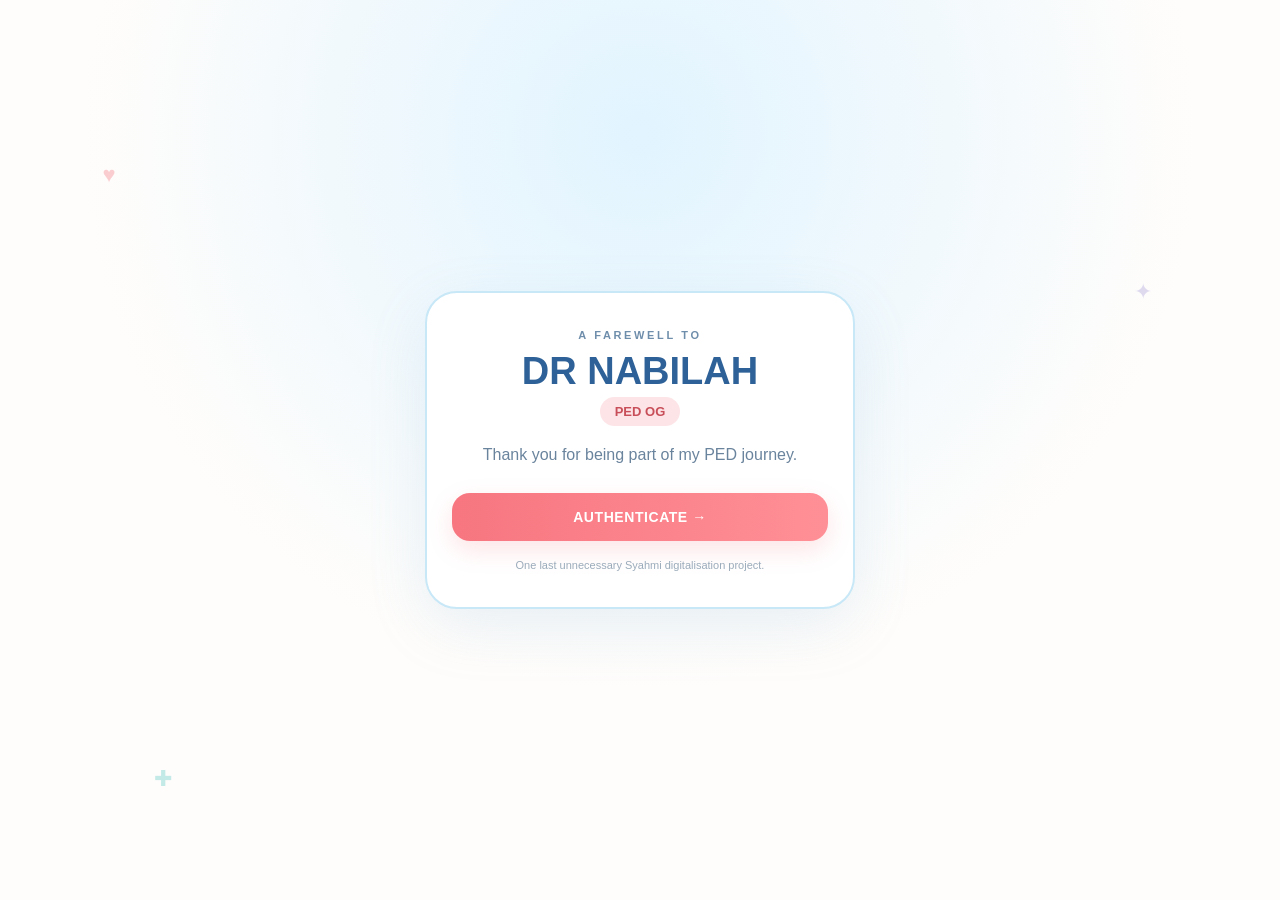
==== preview-7f3a.html @ f10c7e0d "Refine farewell finale and remove retirement implication" ====
<!doctype html>
<html lang="en">
<head>
<meta charset="utf-8">
<meta name="viewport" content="width=device-width,initial-scale=1,viewport-fit=cover">
<meta name="theme-color" content="#fffdfb">
<title>Dr Nabilah — PED Farewell</title>
<style>
:root{
  --navy:#244f7f;--blue:#4f86ba;--sky:#dff3ff;--teal:#55c7c3;
  --coral:#f57680;--lav:#a99bd8;--cream:#fffaf2;--ink:#456987;
}
*{box-sizing:border-box}
html{scroll-behavior:smooth}
body{
  margin:0;background:#fffdfb;color:var(--navy);
  font-family:-apple-system,BlinkMacSystemFont,"Segoe UI",sans-serif;
  overflow-x:hidden;
}
.bg-orb{
  position:fixed;border-radius:50%;filter:blur(2px);opacity:.28;pointer-events:none;z-index:0;
  animation:drift 10s ease-in-out infinite alternate;
}
.o1{width:220px;height:220px;background:#d7efff;top:5%;left:-80px}
.o2{width:180px;height:180px;background:#ffe1e4;right:-70px;top:34%;animation-delay:-3s}
.o3{width:160px;height:160px;background:#e8e1fb;left:-60px;bottom:4%;animation-delay:-6s}

.hero{
  position:relative;z-index:1;min-height:100svh;display:grid;place-items:center;
  padding:28px 22px;background:
  radial-gradient(circle at 50% 15%,#e1f4ff 0,#fffdfb 56%);
}
.card{
  width:min(100%,430px);background:#fff;border:2px solid #c8e8f7;
  border-radius:32px;padding:36px 25px;text-align:center;
  box-shadow:0 18px 60px #78a4c524;
  opacity:0;transform:translateY(18px) scale(.985);
  animation:cardIn .8s .15s cubic-bezier(.2,.8,.2,1) forwards;
}
.kicker{
  font-size:11px;letter-spacing:.24em;font-weight:850;color:#6f8eab;
  opacity:0;animation:fadeUp .6s .45s forwards
}
.name{
  font-size:38px;font-weight:900;margin:9px 0 4px;color:#2d6197;
  opacity:0;animation:fadeUp .65s .6s forwards
}
.pedog{
  display:inline-block;padding:7px 15px;border-radius:999px;
  background:#fde4e7;color:#c84f59;font-weight:800;font-size:13px;
  opacity:0;animation:fadeUp .65s .75s forwards
}
.sub{
  margin-top:17px;color:#6a849d;line-height:1.55;
  opacity:0;animation:fadeUp .65s .9s forwards
}
.auth{
  border:0;width:100%;margin-top:25px;padding:16px 18px;border-radius:18px;
  background:linear-gradient(90deg,#f77680,#ff8f96);color:#fff;
  font-size:14px;font-weight:850;letter-spacing:.04em;cursor:pointer;
  box-shadow:0 9px 24px #f5768032;
  opacity:0;animation:fadeUp .65s 1.05s forwards;
  transition:transform .2s ease, box-shadow .2s ease;
}
.auth:active{transform:scale(.985)}
.hint{font-size:11px;color:#9aabba;margin-top:18px;opacity:0;animation:fadeUp .6s 1.2s forwards}

.story{position:relative;z-index:1;display:none;max-width:610px;margin:auto;padding:60px 22px 90px}
.story.show{display:block}
.reveal{opacity:0;transform:translateY(22px);transition:opacity .7s ease,transform .7s ease}
.reveal.visible{opacity:1;transform:none}

.headerline{font-size:11px;letter-spacing:.2em;font-weight:850;color:#55aeb2}
.story h1{font-size:34px;line-height:1.12;margin:9px 0 28px;color:#2c6198}

.photo{
  margin:6px 0 30px;background:#fff;border:1px solid #d6e9f4;border-radius:24px;
  padding:12px;box-shadow:0 16px 36px #5d83a31b;
  transform:rotate(-1.2deg);
}
.photo-inner{
  height:250px;border-radius:18px;background:
  linear-gradient(145deg,#f7f7f5,#e8edf0);
  display:grid;place-items:center;color:#7a8b98;font-size:46px;
  position:relative;overflow:hidden;
}
.photo-inner:before{
  content:"portrait";position:absolute;bottom:15px;right:18px;
  font-size:12px;letter-spacing:.12em;color:#8b99a5
}
.caption{text-align:right;font-family:"Comic Sans MS","Bradley Hand",cursive;color:#5079a1;margin:8px 4px 0}

.hand{
  font-family:"Comic Sans MS","Bradley Hand",cursive;font-size:30px;color:#315e8e;
  margin:8px 0 10px;
}
.stroke{
  height:8px;width:0;background:#dff2ff;border-radius:999px;margin:-6px 0 18px;
  transition:width .9s ease;
}
.visible .stroke{width:76%}

.quote{
  background:#eef9ff;border-left:5px solid var(--teal);padding:22px;
  border-radius:0 20px 20px 0;font-size:20px;line-height:1.5;color:#315d86;margin:25px 0;
  position:relative;
}
.quote-text{visibility:hidden}
.quote.typing .quote-text{visibility:visible}
.cursor{display:inline-block;width:2px;height:1em;background:#315d86;margin-left:3px;vertical-align:-2px;animation:blink .8s steps(1) infinite}

.message{
  background:#fff4f5;border:1px solid #ffdadd;border-radius:22px;padding:22px;margin:28px 0;
}
.story p{font-size:17px;line-height:1.75;color:#496a87;margin:14px 0}
.og{font-size:20px!important;font-weight:850;color:#ef6d77!important}

.final{
  width:100%;border:0;border-radius:22px;padding:18px;margin-top:30px;
  background:linear-gradient(90deg,#4fc3c0,#67d2cd);color:#fff;
  font-size:15px;font-weight:900;cursor:pointer;box-shadow:0 10px 24px #55c7c332;
  transition:transform .25s ease,box-shadow .25s ease;
}
.final:hover{transform:translateY(-1px)}
.final:active{transform:scale(.985)}
.after{
  display:none;margin-top:22px;padding:23px;border-radius:22px;
  background:#faf7ff;border:2px solid #ddd3f4;text-align:center;
  font-weight:750;color:#6b5d9c;animation:pop .5s cubic-bezier(.2,.9,.2,1)
}
.footer{text-align:center;margin-top:52px;font-size:11px;letter-spacing:.08em;color:#8ba0b4}

.spark{position:fixed;z-index:10;pointer-events:none;font-size:18px;animation:burst 900ms ease-out forwards}
.float{
  position:absolute;font-size:22px;opacity:.35;animation:floaty 4s ease-in-out infinite;
}
.f1{left:8%;top:18%;color:#f57680}.f2{right:10%;top:31%;color:#a99bd8;animation-delay:-1s}
.f3{left:12%;bottom:12%;color:#55c7c3;animation-delay:-2s}

@media(prefers-reduced-motion:reduce){
  *,*:before,*:after{animation:none!important;transition:none!important}
  .card,.kicker,.name,.pedog,.sub,.auth,.hint,.reveal{opacity:1!important;transform:none!important}
}

@keyframes cardIn{to{opacity:1;transform:none}}
@keyframes fadeUp{to{opacity:1;transform:none}}
@keyframes drift{to{transform:translate(25px,18px) scale(1.06)}}
@keyframes floaty{50%{transform:translateY(-10px) rotate(5deg)}}
@keyframes blink{50%{opacity:0}}
@keyframes pop{0%{opacity:0;transform:scale(.94)}100%{opacity:1;transform:scale(1)}}
@keyframes burst{
  0%{opacity:1;transform:translate(0,0) scale(.7) rotate(0)}
  100%{opacity:0;transform:translate(var(--x),var(--y)) scale(1.3) rotate(180deg)}
}
</style>
</head>
<body>
<div class="bg-orb o1"></div><div class="bg-orb o2"></div><div class="bg-orb o3"></div>

<section class="hero">
  <div class="float f1">♥</div><div class="float f2">✦</div><div class="float f3">✚</div>
  <div class="card">
    <div class="kicker">A FAREWELL TO</div>
    <div class="name">DR NABILAH</div>
    <div class="pedog">PED OG</div>
    <div class="sub">Thank you for being part of my PED journey.</div>
    <button class="auth" onclick="enterStory()">AUTHENTICATE →</button>
    <div class="hint">One last unnecessary Syahmi digitalisation project.</div>
  </div>
</section>

<main class="story" id="story">
  <section class="reveal">
    <div class="headerline">AUTHENTICATION SUCCESSFUL</div>
    <div class="hand">Okay Dr, last webapp. Promise.</div>
    <div class="stroke"></div>
  </section>

  <section class="reveal photo">
    <div class="photo-inner">✎</div>
    <div class="caption">Dr Nabilah</div>
  </section>

  <section class="reveal">
    <p>You once told me:</p>
    <div class="quote" id="quote">
      <span class="quote-text" id="quoteText"></span><span class="cursor" id="cursor"></span>
    </div>
  </section>

  <section class="reveal">
    <p>In retrospect… probably one of the more necessary interventions during my first few weeks here.</p>
  </section>

  <section class="reveal message">
    <p>Thank you for being one of the people who made the adjustment to PED a little easier — for answering all my random questions, entertaining all the unnecessary apps, checking in when things weren't going particularly well, and reminding me that adjusting takes time.</p>
    <p>I probably never properly said thank you for that.</p>
  </section>

  <section class="reveal">
    <p>All the best for your studies, Dr Nabilah.</p>
    <p class="og">PED is losing one of its real OGs.</p>
    <p>And yes, I still haven't chilled with the apps.</p>
  </section>

  <section class="reveal">
    <button class="final" onclick="finishFarewell(event)">OKAY DR, ONE LAST THING…</button>
    <div class="after" id="after">Thank you, Dr Nabilah.<br><br>
  For noticing.<br>
  For asking.<br>
  For listening.<br><br>
  And for being one of the people who made PED feel a little easier when I was still trying to find my feet here.<br><br>
  I don’t think I ever properly told you how much that meant to me.<br><br>
  All the best for your studies and for this next chapter.<br><br>
  <strong>PED is losing one of its real OGs.</strong><br><br>
  You’ll be missed here.</div>
    <div class="footer">Dr Nabilah · PED HTA</div>
  </section>
</main>

<script>
const q='“syahmi, chill2 dulu.. belajar clinical management dulu hahaha”';
let typed=false;

function enterStory(){
  const s=document.getElementById('story');
  s.classList.add('show');
  setTimeout(()=>s.scrollIntoView({behavior:'smooth'}),80);
  setTimeout(observeSections,120);
}
function observeSections(){
  const io=new IntersectionObserver((entries)=>{
    entries.forEach(e=>{
      if(e.isIntersecting){
        e.target.classList.add('visible');
        if(e.target.querySelector && e.target.querySelector('#quote') && !typed){
          typed=true; typeQuote();
        }
      }
    });
  },{threshold:.18});
  document.querySelectorAll('.reveal').forEach(x=>io.observe(x));
}
function typeQuote(){
  const el=document.getElementById('quoteText');
  const box=document.getElementById('quote');
  box.classList.add('typing');
  let i=0;
  const tick=()=>{
    el.textContent=q.slice(0,i++);
    if(i<=q.length) setTimeout(tick,28);
    else document.getElementById('cursor').style.display='none';
  };
  tick();
}
function finishFarewell(ev){
  const a=document.getElementById('after');
  a.style.display='block';
  a.scrollIntoView({behavior:'smooth',block:'center'});
  const symbols=['♥','✦','★','✚'];
  const r=ev.currentTarget.getBoundingClientRect();
  const cx=r.left+r.width/2,cy=r.top+r.height/2;
  for(let i=0;i<18;i++){
    const s=document.createElement('span');
    s.className='spark';s.textContent=symbols[i%symbols.length];
    s.style.left=cx+'px';s.style.top=cy+'px';
    const ang=Math.random()*Math.PI*2,dist=70+Math.random()*110;
    s.style.setProperty('--x',Math.cos(ang)*dist+'px');
    s.style.setProperty('--y',Math.sin(ang)*dist+'px');
    s.style.color=['#f57680','#55c7c3','#a99bd8','#f2b84b'][i%4];
    document.body.appendChild(s);setTimeout(()=>s.remove(),950);
  }
}
</script>
</body>
</html>
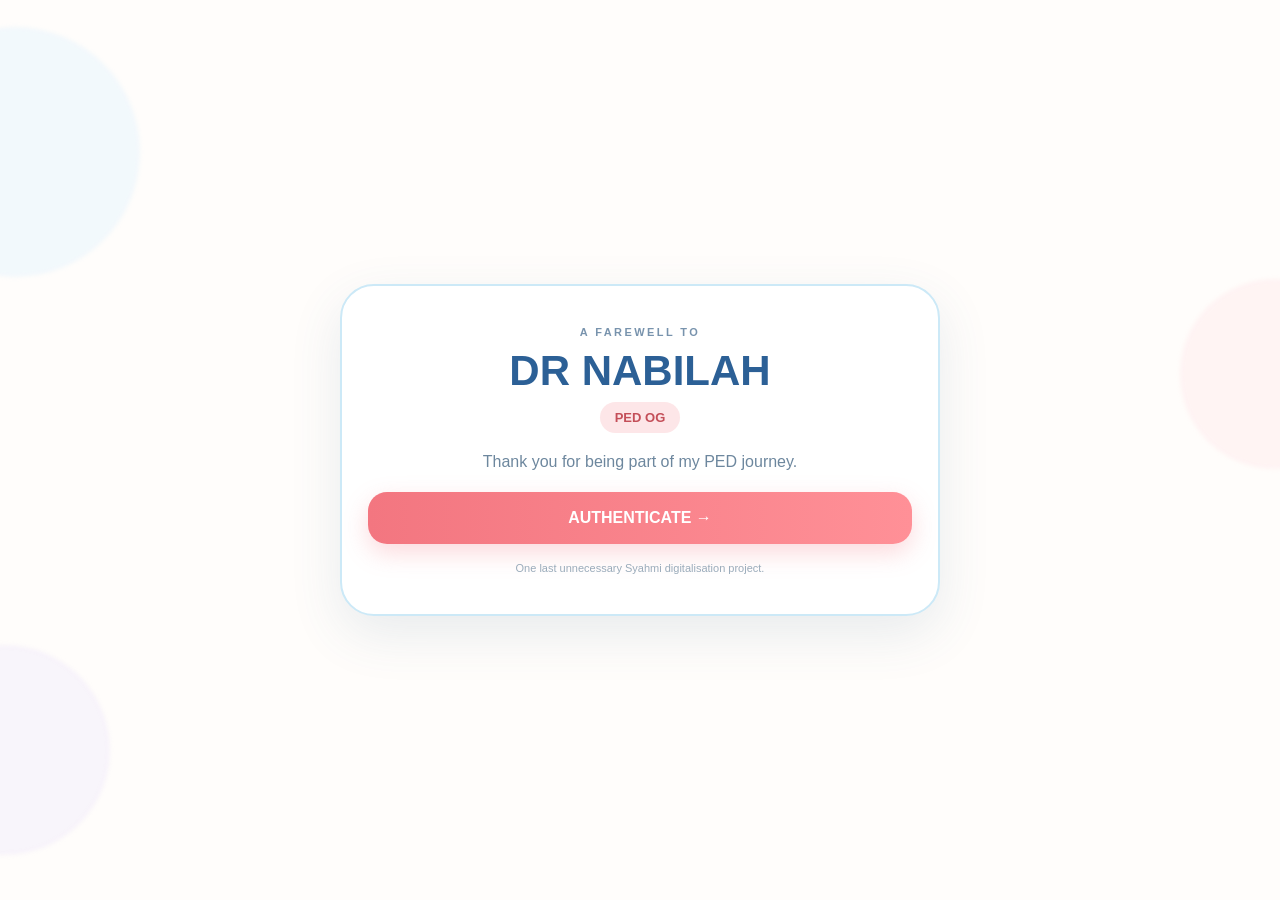
==== commit 97dca38c: "Build interactive NFC digital gift experience" ====
--- a/preview-7f3a.html
+++ b/preview-7f3a.html
@@ -1,276 +1,91 @@
 <!doctype html>
 <html lang="en">
 <head>
-<meta charset="utf-8">
-<meta name="viewport" content="width=device-width,initial-scale=1,viewport-fit=cover">
-<meta name="theme-color" content="#fffdfb">
-<title>Dr Nabilah — PED Farewell</title>
-<style>
-:root{
-  --navy:#244f7f;--blue:#4f86ba;--sky:#dff3ff;--teal:#55c7c3;
-  --coral:#f57680;--lav:#a99bd8;--cream:#fffaf2;--ink:#456987;
-}
-*{box-sizing:border-box}
-html{scroll-behavior:smooth}
-body{
-  margin:0;background:#fffdfb;color:var(--navy);
-  font-family:-apple-system,BlinkMacSystemFont,"Segoe UI",sans-serif;
-  overflow-x:hidden;
-}
-.bg-orb{
-  position:fixed;border-radius:50%;filter:blur(2px);opacity:.28;pointer-events:none;z-index:0;
-  animation:drift 10s ease-in-out infinite alternate;
-}
-.o1{width:220px;height:220px;background:#d7efff;top:5%;left:-80px}
-.o2{width:180px;height:180px;background:#ffe1e4;right:-70px;top:34%;animation-delay:-3s}
-.o3{width:160px;height:160px;background:#e8e1fb;left:-60px;bottom:4%;animation-delay:-6s}
-
-.hero{
-  position:relative;z-index:1;min-height:100svh;display:grid;place-items:center;
-  padding:28px 22px;background:
-  radial-gradient(circle at 50% 15%,#e1f4ff 0,#fffdfb 56%);
-}
-.card{
-  width:min(100%,430px);background:#fff;border:2px solid #c8e8f7;
-  border-radius:32px;padding:36px 25px;text-align:center;
-  box-shadow:0 18px 60px #78a4c524;
-  opacity:0;transform:translateY(18px) scale(.985);
-  animation:cardIn .8s .15s cubic-bezier(.2,.8,.2,1) forwards;
-}
-.kicker{
-  font-size:11px;letter-spacing:.24em;font-weight:850;color:#6f8eab;
-  opacity:0;animation:fadeUp .6s .45s forwards
-}
-.name{
-  font-size:38px;font-weight:900;margin:9px 0 4px;color:#2d6197;
-  opacity:0;animation:fadeUp .65s .6s forwards
-}
-.pedog{
-  display:inline-block;padding:7px 15px;border-radius:999px;
-  background:#fde4e7;color:#c84f59;font-weight:800;font-size:13px;
-  opacity:0;animation:fadeUp .65s .75s forwards
-}
-.sub{
-  margin-top:17px;color:#6a849d;line-height:1.55;
-  opacity:0;animation:fadeUp .65s .9s forwards
-}
-.auth{
-  border:0;width:100%;margin-top:25px;padding:16px 18px;border-radius:18px;
-  background:linear-gradient(90deg,#f77680,#ff8f96);color:#fff;
-  font-size:14px;font-weight:850;letter-spacing:.04em;cursor:pointer;
-  box-shadow:0 9px 24px #f5768032;
-  opacity:0;animation:fadeUp .65s 1.05s forwards;
-  transition:transform .2s ease, box-shadow .2s ease;
-}
-.auth:active{transform:scale(.985)}
-.hint{font-size:11px;color:#9aabba;margin-top:18px;opacity:0;animation:fadeUp .6s 1.2s forwards}
-
-.story{position:relative;z-index:1;display:none;max-width:610px;margin:auto;padding:60px 22px 90px}
-.story.show{display:block}
-.reveal{opacity:0;transform:translateY(22px);transition:opacity .7s ease,transform .7s ease}
-.reveal.visible{opacity:1;transform:none}
-
-.headerline{font-size:11px;letter-spacing:.2em;font-weight:850;color:#55aeb2}
-.story h1{font-size:34px;line-height:1.12;margin:9px 0 28px;color:#2c6198}
-
-.photo{
-  margin:6px 0 30px;background:#fff;border:1px solid #d6e9f4;border-radius:24px;
-  padding:12px;box-shadow:0 16px 36px #5d83a31b;
-  transform:rotate(-1.2deg);
-}
-.photo-inner{
-  height:250px;border-radius:18px;background:
-  linear-gradient(145deg,#f7f7f5,#e8edf0);
-  display:grid;place-items:center;color:#7a8b98;font-size:46px;
-  position:relative;overflow:hidden;
-}
-.photo-inner:before{
-  content:"portrait";position:absolute;bottom:15px;right:18px;
-  font-size:12px;letter-spacing:.12em;color:#8b99a5
-}
-.caption{text-align:right;font-family:"Comic Sans MS","Bradley Hand",cursive;color:#5079a1;margin:8px 4px 0}
-
-.hand{
-  font-family:"Comic Sans MS","Bradley Hand",cursive;font-size:30px;color:#315e8e;
-  margin:8px 0 10px;
-}
-.stroke{
-  height:8px;width:0;background:#dff2ff;border-radius:999px;margin:-6px 0 18px;
-  transition:width .9s ease;
-}
-.visible .stroke{width:76%}
-
-.quote{
-  background:#eef9ff;border-left:5px solid var(--teal);padding:22px;
-  border-radius:0 20px 20px 0;font-size:20px;line-height:1.5;color:#315d86;margin:25px 0;
-  position:relative;
-}
-.quote-text{visibility:hidden}
-.quote.typing .quote-text{visibility:visible}
-.cursor{display:inline-block;width:2px;height:1em;background:#315d86;margin-left:3px;vertical-align:-2px;animation:blink .8s steps(1) infinite}
-
-.message{
-  background:#fff4f5;border:1px solid #ffdadd;border-radius:22px;padding:22px;margin:28px 0;
-}
-.story p{font-size:17px;line-height:1.75;color:#496a87;margin:14px 0}
-.og{font-size:20px!important;font-weight:850;color:#ef6d77!important}
-
-.final{
-  width:100%;border:0;border-radius:22px;padding:18px;margin-top:30px;
-  background:linear-gradient(90deg,#4fc3c0,#67d2cd);color:#fff;
-  font-size:15px;font-weight:900;cursor:pointer;box-shadow:0 10px 24px #55c7c332;
-  transition:transform .25s ease,box-shadow .25s ease;
-}
-.final:hover{transform:translateY(-1px)}
-.final:active{transform:scale(.985)}
-.after{
-  display:none;margin-top:22px;padding:23px;border-radius:22px;
-  background:#faf7ff;border:2px solid #ddd3f4;text-align:center;
-  font-weight:750;color:#6b5d9c;animation:pop .5s cubic-bezier(.2,.9,.2,1)
-}
-.footer{text-align:center;margin-top:52px;font-size:11px;letter-spacing:.08em;color:#8ba0b4}
-
-.spark{position:fixed;z-index:10;pointer-events:none;font-size:18px;animation:burst 900ms ease-out forwards}
-.float{
-  position:absolute;font-size:22px;opacity:.35;animation:floaty 4s ease-in-out infinite;
-}
-.f1{left:8%;top:18%;color:#f57680}.f2{right:10%;top:31%;color:#a99bd8;animation-delay:-1s}
-.f3{left:12%;bottom:12%;color:#55c7c3;animation-delay:-2s}
-
-@media(prefers-reduced-motion:reduce){
-  *,*:before,*:after{animation:none!important;transition:none!important}
-  .card,.kicker,.name,.pedog,.sub,.auth,.hint,.reveal{opacity:1!important;transform:none!important}
-}
-
-@keyframes cardIn{to{opacity:1;transform:none}}
-@keyframes fadeUp{to{opacity:1;transform:none}}
-@keyframes drift{to{transform:translate(25px,18px) scale(1.06)}}
-@keyframes floaty{50%{transform:translateY(-10px) rotate(5deg)}}
-@keyframes blink{50%{opacity:0}}
-@keyframes pop{0%{opacity:0;transform:scale(.94)}100%{opacity:1;transform:scale(1)}}
-@keyframes burst{
-  0%{opacity:1;transform:translate(0,0) scale(.7) rotate(0)}
-  100%{opacity:0;transform:translate(var(--x),var(--y)) scale(1.3) rotate(180deg)}
-}
-</style>
+<meta charset="utf-8"><meta name="viewport" content="width=device-width,initial-scale=1,viewport-fit=cover">
+<meta name="theme-color" content="#fffdfb"><title>Dr Nabilah — One Last Webapp</title>
+<link rel="stylesheet" href="gift.css">
 </head>
 <body>
-<div class="bg-orb o1"></div><div class="bg-orb o2"></div><div class="bg-orb o3"></div>
+<div class="bg"><div class="orb o1"></div><div class="orb o2"></div><div class="orb o3"></div></div>
+<div class="wrap">
+<section class="hero"><div class="hero-card">
+<div class="kicker">A FAREWELL TO</div><h1>DR NABILAH</h1><div class="tag">PED OG</div>
+<p>Thank you for being part of my PED journey.</p>
+<button class="primary" onclick="enterStory()">AUTHENTICATE →</button>
+<div class="micro">One last unnecessary Syahmi digitalisation project.</div>
+</div></section>
 
-<section class="hero">
-  <div class="float f1">♥</div><div class="float f2">✦</div><div class="float f3">✚</div>
-  <div class="card">
-    <div class="kicker">A FAREWELL TO</div>
-    <div class="name">DR NABILAH</div>
-    <div class="pedog">PED OG</div>
-    <div class="sub">Thank you for being part of my PED journey.</div>
-    <button class="auth" onclick="enterStory()">AUTHENTICATE →</button>
-    <div class="hint">One last unnecessary Syahmi digitalisation project.</div>
-  </div>
+<main class="story" id="story">
+<section class="reveal"><div class="section-label">AUTHENTICATION SUCCESSFUL</div><div class="hand">Okay Dr, last webapp. Promise.</div><div class="stroke"></div></section>
+
+<section class="reveal"><p>You once told me:</p><div class="quote" id="quote"><span class="typed" id="typed"></span><span class="cursor" id="cursor"></span></div></section>
+
+<section class="reveal"><p>In retrospect… probably one of the more necessary interventions during my first few weeks here.</p></section>
+
+<section class="reveal note"><p>Thank you for being one of the people who made the adjustment to PED a little easier — for answering all my random questions, entertaining all the unnecessary apps, checking in when things weren't going particularly well, and reminding me that adjusting takes time.</p><p>I probably never properly said thank you for that.</p></section>
+
+<section class="reveal"><p>All the best for your studies, Dr Nabilah.</p><p class="og">PED is losing one of its real OGs.</p><p>And yes, I still haven't chilled with the apps.</p></section>
+
+<section class="gifts reveal">
+<div class="section-label">BONUS CONTENT UNLOCKED</div><h2>One more thing.</h2>
+<p class="lead">Since apparently a normal farewell card wasn't enough.</p>
+<div class="gift-grid">
+<button class="gift-card" onclick="openGift('study')"><div class="gift-icon">📚</div><div class="gift-title">For studying</div><div class="gift-sub">A Claude-ready prompt pack for the next chapter.</div></button>
+<button class="gift-card" onclick="openGift('rough')"><div class="gift-icon">☁️</div><div class="gift-title">For rough days</div><div class="gift-sub">Something small to reopen when the day feels heavy.</div></button>
+<button class="gift-card" onclick="openGift('ped')"><div class="gift-icon">📱</div><div class="gift-title">For remembering PED</div><div class="gift-sub">A little phone keepsake you can save.</div></button>
+<button class="gift-card" onclick="openGift('pro')"><div class="gift-icon">🧪</div><div class="gift-title">For procrastinating</div><div class="gift-sub">A completely unnecessary app approval system.</div></button>
+</div>
+
+<div class="drawer" id="gift-study"><h3>Claude Study Pack</h3><p>Tap and hold any prompt to copy it into Claude.</p>
+<div class="prompt"><div class="prompt-title">Critical appraisal</div><div class="prompt-text">Act as my critical appraisal partner. Read the paper I provide and summarise the research question, PICO, study design, population, key outcomes, effect sizes, confidence intervals, major biases, important limitations, external validity, and what would or would not change practice. Separate what the paper actually shows from interpretation.</div></div>
+<div class="prompt"><div class="prompt-title">High-yield revision</div><div class="prompt-text">Turn the material I provide into a high-yield study sheet. Start with the core concepts I must understand, then red flags, common pitfalls, decision points, and a concise recall section. Finish by testing me with five progressively harder questions without immediately giving the answers.</div></div>
+<div class="prompt"><div class="prompt-title">Presentation builder</div><div class="prompt-text">Help me build a concise teaching presentation on this topic. Give me a logical slide sequence, the single teaching point for each slide, suggested visuals, likely audience questions, and a short speaker note for each section. Keep it clinically useful and flag claims that need primary-source verification.</div></div>
+<div class="prompt"><div class="prompt-title">Viva mode</div><div class="prompt-text">Quiz me viva-style on this topic one question at a time. Do not reveal the full answer before I respond. Challenge vague answers, ask for reasoning, and escalate difficulty. At the end, summarise my weak areas and give me a targeted revision list.</div></div>
+</div>
+
+<div class="drawer" id="gift-rough"><h3>For one of those days</h3><div class="goodday">
+<p>You once made one of my difficult days a little lighter simply by noticing and asking if I was okay.</p>
+<p>So this is the reminder back:</p>
+<p><strong>You don't always have to have everything figured out on the difficult days.</strong></p>
+<p>Sometimes getting through the day is enough. The rest can wait until tomorrow.</p>
+</div></div>
+
+<div class="drawer" id="gift-ped"><h3>A tiny PED keepsake</h3><p>A simple phone wallpaper for the next chapter.</p>
+<div class="wallpaper-preview"><div><strong>DR NABILAH</strong><br><small>PED OG</small><br><br>New chapter.<br>Same impact.<br><br><small>PED HTA</small></div></div>
+<a href="dr-nabilah-wallpaper.svg" download="dr-nabilah-ped-og-wallpaper.svg"><button class="smallbtn">SAVE WALLPAPER</button></a>
+</div>
+
+<div class="drawer" id="gift-pro"><h3>Syahmi App Approval System™</h3><div class="lab"><p>Proposed intervention:</p><strong>Build another unnecessary webapp</strong><br><br>
+<button onclick="document.getElementById('result').textContent='Recommendation: NO — “Syahmi, chill2 dulu.. belajar clinical management dulu hahaha.”'">RUN CLINICAL GOVERNANCE CHECK</button>
+<div class="result" id="result">Awaiting review…</div></div></div>
 </section>
 
-<main class="story" id="story">
-  <section class="reveal">
-    <div class="headerline">AUTHENTICATION SUCCESSFUL</div>
-    <div class="hand">Okay Dr, last webapp. Promise.</div>
-    <div class="stroke"></div>
-  </section>
+<section class="final-cta reveal"><button class="final-btn" onclick="showFinale()">OKAY DR, ONE LAST THING…</button>
+<div class="footer">PED HTA · One last unnecessary digitalisation project.</div></section>
+</main></div>
 
-  <section class="reveal photo">
-    <div class="photo-inner">✎</div>
-    <div class="caption">Dr Nabilah</div>
-  </section>
-
-  <section class="reveal">
-    <p>You once told me:</p>
-    <div class="quote" id="quote">
-      <span class="quote-text" id="quoteText"></span><span class="cursor" id="cursor"></span>
-    </div>
-  </section>
-
-  <section class="reveal">
-    <p>In retrospect… probably one of the more necessary interventions during my first few weeks here.</p>
-  </section>
-
-  <section class="reveal message">
-    <p>Thank you for being one of the people who made the adjustment to PED a little easier — for answering all my random questions, entertaining all the unnecessary apps, checking in when things weren't going particularly well, and reminding me that adjusting takes time.</p>
-    <p>I probably never properly said thank you for that.</p>
-  </section>
-
-  <section class="reveal">
-    <p>All the best for your studies, Dr Nabilah.</p>
-    <p class="og">PED is losing one of its real OGs.</p>
-    <p>And yes, I still haven't chilled with the apps.</p>
-  </section>
-
-  <section class="reveal">
-    <button class="final" onclick="finishFarewell(event)">OKAY DR, ONE LAST THING…</button>
-    <div class="after" id="after">Thank you, Dr Nabilah.<br><br>
-  For noticing.<br>
-  For asking.<br>
-  For listening.<br><br>
-  And for being one of the people who made PED feel a little easier when I was still trying to find my feet here.<br><br>
-  I don’t think I ever properly told you how much that meant to me.<br><br>
-  All the best for your studies and for this next chapter.<br><br>
-  <strong>PED is losing one of its real OGs.</strong><br><br>
-  You’ll be missed here.</div>
-    <div class="footer">Dr Nabilah · PED HTA</div>
-  </section>
-</main>
+<section class="finale" id="finale" aria-hidden="true"><div class="finale-inner">
+<div class="final-name">DR NABILAH · PED HTA</div>
+<div class="final-line">There’s one thing I don’t think I ever properly thanked you for.</div>
+<div class="final-line">There was a point when I was having a really bad time adjusting to PED.</div>
+<div class="final-line">You noticed.</div>
+<div class="final-line">You asked me if I was okay.</div>
+<div class="final-line">And somehow, that was the moment everything I had been holding in just came out.</div>
+<div class="final-line">I don’t know if you realised how much that meant to me. You didn’t have to fix anything. You just noticed, asked, and listened.</div>
+<div class="final-line">And when I was still trying to figure out whether I even belonged here, you were one of the people who made PED feel a little easier.</div>
+<div class="final-line em">So, genuinely — thank you, Dr Nabilah.</div>
+<div class="final-line">All the best for your studies and whatever comes next. PED is losing one of its real OGs.</div>
+<div class="final-line last">You’ll be missed here.</div>
+<button class="close-finale" onclick="closeFinale()">← back to the gifts</button>
+</div></section>
 
 <script>
-const q='“syahmi, chill2 dulu.. belajar clinical management dulu hahaha”';
-let typed=false;
-
-function enterStory(){
-  const s=document.getElementById('story');
-  s.classList.add('show');
-  setTimeout(()=>s.scrollIntoView({behavior:'smooth'}),80);
-  setTimeout(observeSections,120);
-}
-function observeSections(){
-  const io=new IntersectionObserver((entries)=>{
-    entries.forEach(e=>{
-      if(e.isIntersecting){
-        e.target.classList.add('visible');
-        if(e.target.querySelector && e.target.querySelector('#quote') && !typed){
-          typed=true; typeQuote();
-        }
-      }
-    });
-  },{threshold:.18});
-  document.querySelectorAll('.reveal').forEach(x=>io.observe(x));
-}
-function typeQuote(){
-  const el=document.getElementById('quoteText');
-  const box=document.getElementById('quote');
-  box.classList.add('typing');
-  let i=0;
-  const tick=()=>{
-    el.textContent=q.slice(0,i++);
-    if(i<=q.length) setTimeout(tick,28);
-    else document.getElementById('cursor').style.display='none';
-  };
-  tick();
-}
-function finishFarewell(ev){
-  const a=document.getElementById('after');
-  a.style.display='block';
-  a.scrollIntoView({behavior:'smooth',block:'center'});
-  const symbols=['♥','✦','★','✚'];
-  const r=ev.currentTarget.getBoundingClientRect();
-  const cx=r.left+r.width/2,cy=r.top+r.height/2;
-  for(let i=0;i<18;i++){
-    const s=document.createElement('span');
-    s.className='spark';s.textContent=symbols[i%symbols.length];
-    s.style.left=cx+'px';s.style.top=cy+'px';
-    const ang=Math.random()*Math.PI*2,dist=70+Math.random()*110;
-    s.style.setProperty('--x',Math.cos(ang)*dist+'px');
-    s.style.setProperty('--y',Math.sin(ang)*dist+'px');
-    s.style.color=['#f57680','#55c7c3','#a99bd8','#f2b84b'][i%4];
-    document.body.appendChild(s);setTimeout(()=>s.remove(),950);
-  }
-}
+const q='“syahmi, chill2 dulu.. belajar clinical management dulu hahaha”';let typed=false;
+function enterStory(){const s=document.getElementById('story');s.classList.add('show');setTimeout(()=>{s.scrollIntoView({behavior:'smooth'});observe()},100)}
+function observe(){const io=new IntersectionObserver(es=>es.forEach(e=>{if(e.isIntersecting){e.target.classList.add('visible');if(e.target.contains(document.getElementById('quote'))&&!typed){typed=true;typeQuote()}}}),{threshold:.14});document.querySelectorAll('.reveal').forEach(x=>io.observe(x))}
+function typeQuote(){const el=document.getElementById('typed'),box=document.getElementById('quote');box.classList.add('typing');let i=0;(function tick(){el.textContent=q.slice(0,i++);if(i<=q.length)setTimeout(tick,27);else document.getElementById('cursor').style.display='none'})()}
+function openGift(id){document.querySelectorAll('.drawer').forEach(x=>{if(x.id!=='gift-'+id)x.classList.remove('open')});const d=document.getElementById('gift-'+id);d.classList.toggle('open');if(d.classList.contains('open'))setTimeout(()=>d.scrollIntoView({behavior:'smooth',block:'center'}),80)}
+function showFinale(){const f=document.getElementById('finale');f.classList.add('show');f.setAttribute('aria-hidden','false');document.body.style.overflow='hidden';f.scrollTop=0}
+function closeFinale(){const f=document.getElementById('finale');f.classList.remove('show');f.setAttribute('aria-hidden','true');document.body.style.overflow=''}
 </script>
-</body>
-</html>+</body></html>
--- a/gift.css
+++ b/gift.css
@@ -0,0 +1,11 @@
+:root{--navy:#244f7f;--ink:#486985;--blue:#5a91c3;--sky:#e8f6ff;--teal:#58c7c3;--coral:#f47b84;--pink:#fff0f2;--lav:#eee9fb;--cream:#fffaf1;--line:#d9eaf4;--shadow:0 18px 52px rgba(65,104,137,.12)}
+*{box-sizing:border-box}html{scroll-behavior:smooth}body{margin:0;background:#fffdfb;color:var(--navy);font-family:-apple-system,BlinkMacSystemFont,"Segoe UI",sans-serif;overflow-x:hidden}button{font:inherit}
+.bg{position:fixed;inset:0;pointer-events:none;overflow:hidden;z-index:-1}.orb{position:absolute;border-radius:50%;opacity:.34;filter:blur(2px);animation:drift 11s ease-in-out infinite alternate}.o1{width:250px;height:250px;background:#d9f1ff;left:-110px;top:3%}.o2{width:190px;height:190px;background:#ffe2e5;right:-90px;top:31%;animation-delay:-3s}.o3{width:210px;height:210px;background:#e9e3fb;left:-100px;bottom:5%;animation-delay:-6s}
+.wrap{width:min(100%,640px);margin:auto;padding:0 20px}.hero{min-height:100svh;display:grid;place-items:center;padding:28px 0}.hero-card{width:100%;background:#fff;border:2px solid #cce9f7;border-radius:34px;padding:40px 26px;text-align:center;box-shadow:var(--shadow);animation:enter .8s cubic-bezier(.2,.8,.2,1)}.kicker{font-size:11px;letter-spacing:.22em;font-weight:850;color:#7893ad}.hero h1{font-size:42px;line-height:1;margin:12px 0 10px;color:#2c6096}.tag{display:inline-block;background:#fde6e8;color:#c44f59;border-radius:999px;padding:8px 15px;font-size:13px;font-weight:850}.hero p{color:#6d879e;line-height:1.65}
+.primary,.final-btn,.smallbtn{width:100%;border:0;border-radius:19px;padding:17px 18px;color:#fff;font-weight:900;cursor:pointer;transition:.2s ease}.primary{background:linear-gradient(90deg,#f37680,#ff9097);box-shadow:0 9px 24px rgba(244,123,132,.28)}.final-btn,.smallbtn{background:linear-gradient(90deg,#4fc3c0,#6ad2cd);box-shadow:0 10px 26px rgba(82,194,190,.25)}.primary:active,.gift-card:active,.copy:active,.smallbtn:active,.final-btn:active{transform:scale(.985)}.micro{font-size:11px;color:#9aabba;margin-top:18px}
+.story{display:none;padding:58px 0 90px}.story.show{display:block}.reveal{opacity:0;transform:translateY(18px);transition:opacity .7s ease,transform .7s ease}.reveal.visible{opacity:1;transform:none}.section-label{font-size:11px;letter-spacing:.18em;font-weight:850;color:#57aeb1}.hand{font-family:"Comic Sans MS","Bradley Hand",cursive;font-size:31px;color:#315f90;margin:7px 0 2px}.stroke{width:74%;height:8px;background:#e1f3ff;border-radius:999px;margin:0 0 24px}.story p{font-size:17px;line-height:1.74;color:var(--ink)}.quote{margin:24px 0;padding:23px;background:#edf9ff;border-left:5px solid var(--teal);border-radius:0 22px 22px 0;color:#315d86;font-size:20px;line-height:1.52}.quote .typed{visibility:hidden}.quote.typing .typed{visibility:visible}.cursor{display:inline-block;width:2px;height:1em;background:#315d86;vertical-align:-2px;animation:blink .8s steps(1) infinite}.note{background:#fff3f4;border:1px solid #ffd9dc;border-radius:23px;padding:22px;margin:30px 0}.og{font-weight:900!important;color:#ef6f79!important;font-size:20px!important}
+.gifts{margin-top:58px;padding-top:38px;border-top:1px solid #e5eef4}.gifts h2{font-size:34px;margin:7px 0 9px;color:#2b6095}.gifts .lead{margin-top:0;color:#6d879e}.gift-grid{display:grid;grid-template-columns:1fr 1fr;gap:13px;margin-top:24px}.gift-card{border:1px solid var(--line);border-radius:23px;padding:20px;text-align:left;min-height:155px;box-shadow:0 10px 30px rgba(78,120,152,.08);cursor:pointer;transition:.2s ease}.gift-card:nth-child(1){background:#eef9ff}.gift-card:nth-child(2){background:#fff2f3}.gift-card:nth-child(3){background:#f6f2ff}.gift-card:nth-child(4){background:#fff9e9}.gift-icon{font-size:25px}.gift-title{font-weight:900;color:#2f6091;margin-top:12px}.gift-sub{font-size:13px;line-height:1.45;color:#6f8699;margin-top:6px}
+.drawer{display:none;margin-top:16px;background:#fff;border:1px solid var(--line);border-radius:24px;padding:22px;box-shadow:var(--shadow);animation:pop .35s ease}.drawer.open{display:block}.drawer h3{margin:0 0 7px;color:#2b6095}.drawer p{font-size:15px;line-height:1.6}.prompt{background:#f7fbfe;border:1px solid #dfeef6;border-radius:17px;padding:16px;margin:12px 0}.prompt-title{font-weight:850;margin-bottom:8px;color:#315f8b}.prompt-text{font-size:13px;line-height:1.5;color:#58748c}.copy{border:0;border-radius:12px;margin-top:10px;padding:9px 12px;background:#e5f4fb;color:#34658e;font-size:12px;font-weight:800;cursor:pointer}.goodday{padding:20px;background:linear-gradient(145deg,#fff8f8,#fff);border-radius:18px;color:#4d6b83}.wallpaper-preview{aspect-ratio:9/19.5;width:150px;margin:18px auto;border-radius:23px;background:linear-gradient(180deg,#dff3ff,#fff 48%,#fff1f2);box-shadow:0 12px 28px rgba(57,92,124,.18);display:flex;align-items:center;justify-content:center;text-align:center;padding:18px;color:#2b6095}.lab{background:#fff9e9;border-radius:18px;padding:18px;text-align:center}.lab button{border:0;border-radius:14px;padding:12px 14px;background:#315f8c;color:#fff;font-weight:850}.result{min-height:52px;margin-top:13px;font-size:14px;line-height:1.5;color:#506d84}.final-cta{margin-top:55px}.footer{text-align:center;font-size:11px;color:#91a3b2;margin-top:48px;letter-spacing:.07em}
+.finale{position:fixed;inset:0;z-index:100;background:linear-gradient(180deg,#edf9ff 0,#fffdfb 36%,#fff 100%);opacity:0;pointer-events:none;transition:opacity .75s ease;overflow:auto}.finale.show{opacity:1;pointer-events:auto}.finale-inner{width:min(100%,620px);min-height:100svh;margin:auto;padding:72px 25px 80px;display:flex;flex-direction:column;justify-content:center;text-align:center}.final-name{font-size:12px;letter-spacing:.22em;font-weight:850;color:#6f91ad;margin-bottom:24px}.final-line{opacity:0;transform:translateY(12px);font-size:19px;line-height:1.65;color:#456985;margin:8px 0}.finale.show .final-line{animation:lineIn .75s forwards}.finale.show .final-line:nth-of-type(1){animation-delay:.6s}.finale.show .final-line:nth-of-type(2){animation-delay:1.4s}.finale.show .final-line:nth-of-type(3){animation-delay:2.2s}.finale.show .final-line:nth-of-type(4){animation-delay:3s}.finale.show .final-line:nth-of-type(5){animation-delay:3.9s}.finale.show .final-line:nth-of-type(6){animation-delay:4.9s}.finale.show .final-line:nth-of-type(7){animation-delay:5.9s}.finale.show .final-line:nth-of-type(8){animation-delay:7s}.finale.show .final-line:nth-of-type(9){animation-delay:8.2s}.final-line.em{font-weight:900;color:#2c6096;font-size:23px}.final-line.last{margin-top:25px;color:#ef6f79;font-weight:900}.close-finale{margin:38px auto 0;border:0;background:transparent;color:#91a4b4;font-size:12px;opacity:0}.finale.show .close-finale{animation:fade .8s 9.5s forwards}
+@media(max-width:430px){.gift-grid{grid-template-columns:1fr}.hero h1{font-size:37px}}@media(prefers-reduced-motion:reduce){*,*:before,*:after{animation:none!important;transition:none!important}.reveal,.final-line,.close-finale{opacity:1!important;transform:none!important}}
+@keyframes enter{from{opacity:0;transform:translateY(18px) scale(.985)}to{opacity:1;transform:none}}@keyframes drift{to{transform:translate(25px,18px) scale(1.06)}}@keyframes blink{50%{opacity:0}}@keyframes pop{from{opacity:0;transform:scale(.97)}to{opacity:1;transform:none}}@keyframes lineIn{to{opacity:1;transform:none}}@keyframes fade{to{opacity:1}}
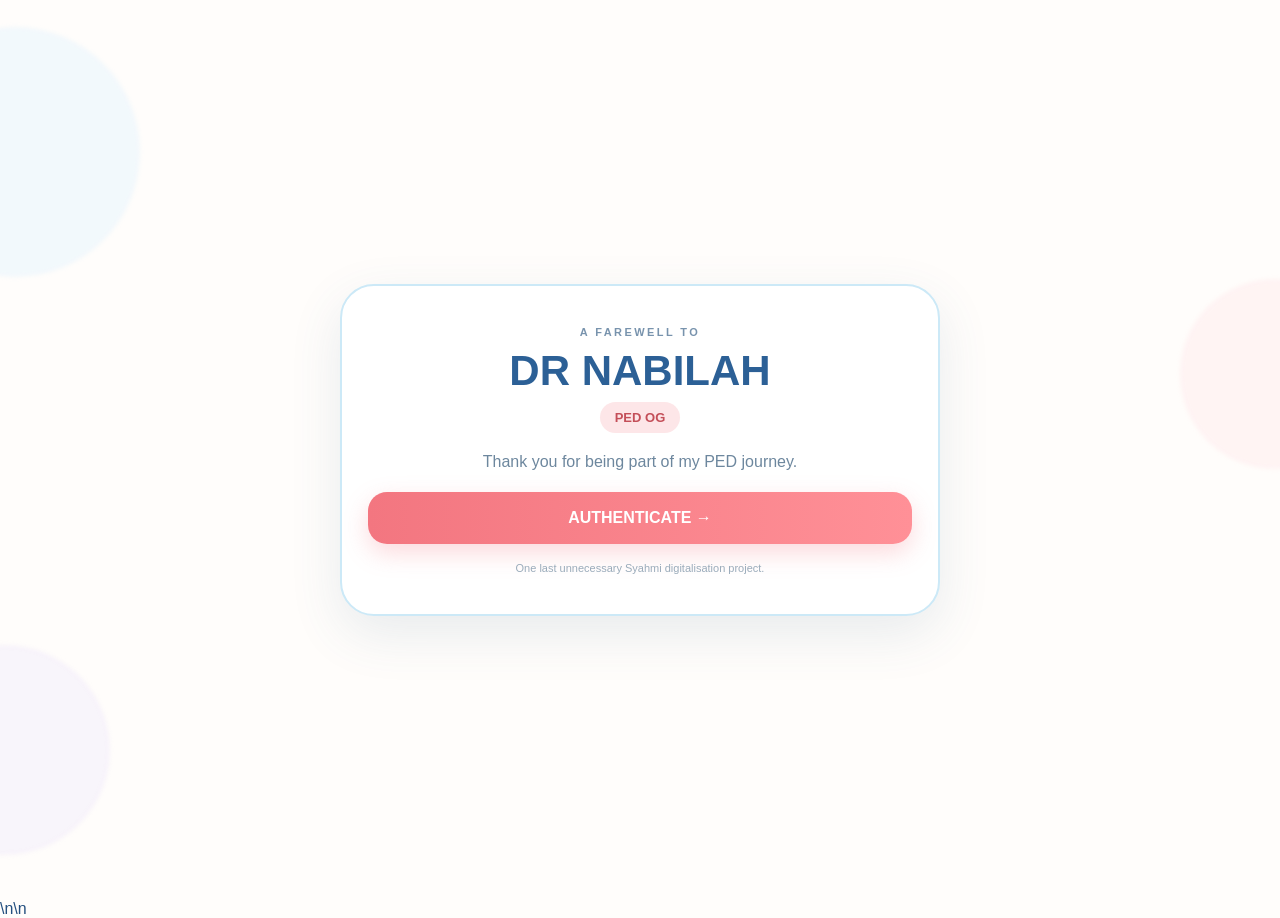
==== commit 99b15a66: "Add true bottom-sheet gift drawers" ====
--- a/preview-7f3a.html
+++ b/preview-7f3a.html
@@ -36,26 +36,26 @@
 <button class="gift-card" onclick="openGift('pro')"><div class="gift-icon">🧪</div><div class="gift-title">For procrastinating</div><div class="gift-sub">A completely unnecessary app approval system.</div></button>
 </div>
 
-<div class="drawer" id="gift-study"><h3>Claude Study Pack</h3><p>Tap and hold any prompt to copy it into Claude.</p>
+<div class="drawer" id="gift-study"><div class="drawer-handle"></div><button class="drawer-close" onclick="closeGift()" aria-label="Close">×</button><h3>Claude Study Pack</h3><p>Tap and hold any prompt to copy it into Claude.</p>
 <div class="prompt"><div class="prompt-title">Critical appraisal</div><div class="prompt-text">Act as my critical appraisal partner. Read the paper I provide and summarise the research question, PICO, study design, population, key outcomes, effect sizes, confidence intervals, major biases, important limitations, external validity, and what would or would not change practice. Separate what the paper actually shows from interpretation.</div></div>
 <div class="prompt"><div class="prompt-title">High-yield revision</div><div class="prompt-text">Turn the material I provide into a high-yield study sheet. Start with the core concepts I must understand, then red flags, common pitfalls, decision points, and a concise recall section. Finish by testing me with five progressively harder questions without immediately giving the answers.</div></div>
 <div class="prompt"><div class="prompt-title">Presentation builder</div><div class="prompt-text">Help me build a concise teaching presentation on this topic. Give me a logical slide sequence, the single teaching point for each slide, suggested visuals, likely audience questions, and a short speaker note for each section. Keep it clinically useful and flag claims that need primary-source verification.</div></div>
 <div class="prompt"><div class="prompt-title">Viva mode</div><div class="prompt-text">Quiz me viva-style on this topic one question at a time. Do not reveal the full answer before I respond. Challenge vague answers, ask for reasoning, and escalate difficulty. At the end, summarise my weak areas and give me a targeted revision list.</div></div>
 </div>
 
-<div class="drawer" id="gift-rough"><h3>For one of those days</h3><div class="goodday">
+<div class="drawer" id="gift-rough"><div class="drawer-handle"></div><button class="drawer-close" onclick="closeGift()" aria-label="Close">×</button><h3>For one of those days</h3><div class="goodday">
 <p>You once made one of my difficult days a little lighter simply by noticing and asking if I was okay.</p>
 <p>So this is the reminder back:</p>
 <p><strong>You don't always have to have everything figured out on the difficult days.</strong></p>
 <p>Sometimes getting through the day is enough. The rest can wait until tomorrow.</p>
 </div></div>
 
-<div class="drawer" id="gift-ped"><h3>A tiny PED keepsake</h3><p>A simple phone wallpaper for the next chapter.</p>
+<div class="drawer" id="gift-ped"><div class="drawer-handle"></div><button class="drawer-close" onclick="closeGift()" aria-label="Close">×</button><h3>A tiny PED keepsake</h3><p>A simple phone wallpaper for the next chapter.</p>
 <div class="wallpaper-preview"><div><strong>DR NABILAH</strong><br><small>PED OG</small><br><br>New chapter.<br>Same impact.<br><br><small>PED HTA</small></div></div>
 <a href="dr-nabilah-wallpaper.svg" download="dr-nabilah-ped-og-wallpaper.svg"><button class="smallbtn">SAVE WALLPAPER</button></a>
 </div>
 
-<div class="drawer" id="gift-pro"><h3>Syahmi App Approval System™</h3><div class="lab"><p>Proposed intervention:</p><strong>Build another unnecessary webapp</strong><br><br>
+<div class="drawer" id="gift-pro"><div class="drawer-handle"></div><button class="drawer-close" onclick="closeGift()" aria-label="Close">×</button><h3>Syahmi App Approval System™</h3><div class="lab"><p>Proposed intervention:</p><strong>Build another unnecessary webapp</strong><br><br>
 <button onclick="document.getElementById('result').textContent='Recommendation: NO — “Syahmi, chill2 dulu.. belajar clinical management dulu hahaha.”'">RUN CLINICAL GOVERNANCE CHECK</button>
 <div class="result" id="result">Awaiting review…</div></div></div>
 </section>
@@ -64,7 +64,7 @@
 <div class="footer">PED HTA · One last unnecessary digitalisation project.</div></section>
 </main></div>
 
-<section class="finale" id="finale" aria-hidden="true"><div class="finale-inner">
+<div class="sheet-backdrop" id="sheetBackdrop" onclick="closeGift()"></div>\n\n<section class="finale" id="finale" aria-hidden="true"><div class="finale-inner">
 <div class="final-name">DR NABILAH · PED HTA</div>
 <div class="final-line">There’s one thing I don’t think I ever properly thanked you for.</div>
 <div class="final-line">There was a point when I was having a really bad time adjusting to PED.</div>
--- a/gift.css
+++ b/gift.css
@@ -8,4 +8,14 @@
 .drawer{display:none;margin-top:16px;background:#fff;border:1px solid var(--line);border-radius:24px;padding:22px;box-shadow:var(--shadow);animation:pop .35s ease}.drawer.open{display:block}.drawer h3{margin:0 0 7px;color:#2b6095}.drawer p{font-size:15px;line-height:1.6}.prompt{background:#f7fbfe;border:1px solid #dfeef6;border-radius:17px;padding:16px;margin:12px 0}.prompt-title{font-weight:850;margin-bottom:8px;color:#315f8b}.prompt-text{font-size:13px;line-height:1.5;color:#58748c}.copy{border:0;border-radius:12px;margin-top:10px;padding:9px 12px;background:#e5f4fb;color:#34658e;font-size:12px;font-weight:800;cursor:pointer}.goodday{padding:20px;background:linear-gradient(145deg,#fff8f8,#fff);border-radius:18px;color:#4d6b83}.wallpaper-preview{aspect-ratio:9/19.5;width:150px;margin:18px auto;border-radius:23px;background:linear-gradient(180deg,#dff3ff,#fff 48%,#fff1f2);box-shadow:0 12px 28px rgba(57,92,124,.18);display:flex;align-items:center;justify-content:center;text-align:center;padding:18px;color:#2b6095}.lab{background:#fff9e9;border-radius:18px;padding:18px;text-align:center}.lab button{border:0;border-radius:14px;padding:12px 14px;background:#315f8c;color:#fff;font-weight:850}.result{min-height:52px;margin-top:13px;font-size:14px;line-height:1.5;color:#506d84}.final-cta{margin-top:55px}.footer{text-align:center;font-size:11px;color:#91a3b2;margin-top:48px;letter-spacing:.07em}
 .finale{position:fixed;inset:0;z-index:100;background:linear-gradient(180deg,#edf9ff 0,#fffdfb 36%,#fff 100%);opacity:0;pointer-events:none;transition:opacity .75s ease;overflow:auto}.finale.show{opacity:1;pointer-events:auto}.finale-inner{width:min(100%,620px);min-height:100svh;margin:auto;padding:72px 25px 80px;display:flex;flex-direction:column;justify-content:center;text-align:center}.final-name{font-size:12px;letter-spacing:.22em;font-weight:850;color:#6f91ad;margin-bottom:24px}.final-line{opacity:0;transform:translateY(12px);font-size:19px;line-height:1.65;color:#456985;margin:8px 0}.finale.show .final-line{animation:lineIn .75s forwards}.finale.show .final-line:nth-of-type(1){animation-delay:.6s}.finale.show .final-line:nth-of-type(2){animation-delay:1.4s}.finale.show .final-line:nth-of-type(3){animation-delay:2.2s}.finale.show .final-line:nth-of-type(4){animation-delay:3s}.finale.show .final-line:nth-of-type(5){animation-delay:3.9s}.finale.show .final-line:nth-of-type(6){animation-delay:4.9s}.finale.show .final-line:nth-of-type(7){animation-delay:5.9s}.finale.show .final-line:nth-of-type(8){animation-delay:7s}.finale.show .final-line:nth-of-type(9){animation-delay:8.2s}.final-line.em{font-weight:900;color:#2c6096;font-size:23px}.final-line.last{margin-top:25px;color:#ef6f79;font-weight:900}.close-finale{margin:38px auto 0;border:0;background:transparent;color:#91a4b4;font-size:12px;opacity:0}.finale.show .close-finale{animation:fade .8s 9.5s forwards}
 @media(max-width:430px){.gift-grid{grid-template-columns:1fr}.hero h1{font-size:37px}}@media(prefers-reduced-motion:reduce){*,*:before,*:after{animation:none!important;transition:none!important}.reveal,.final-line,.close-finale{opacity:1!important;transform:none!important}}
-@keyframes enter{from{opacity:0;transform:translateY(18px) scale(.985)}to{opacity:1;transform:none}}@keyframes drift{to{transform:translate(25px,18px) scale(1.06)}}@keyframes blink{50%{opacity:0}}@keyframes pop{from{opacity:0;transform:scale(.97)}to{opacity:1;transform:none}}@keyframes lineIn{to{opacity:1;transform:none}}@keyframes fade{to{opacity:1}}+@keyframes enter{from{opacity:0;transform:translateY(18px) scale(.985)}to{opacity:1;transform:none}}@keyframes drift{to{transform:translate(25px,18px) scale(1.06)}}@keyframes blink{50%{opacity:0}}@keyframes pop{from{opacity:0;transform:scale(.97)}to{opacity:1;transform:none}}@keyframes lineIn{to{opacity:1;transform:none}}@keyframes fade{to{opacity:1}}
+/* Mobile gift bottom sheet */
+.sheet-backdrop{position:fixed;inset:0;z-index:80;background:rgba(31,55,79,.28);backdrop-filter:blur(4px);-webkit-backdrop-filter:blur(4px);opacity:0;pointer-events:none;transition:opacity .28s ease}
+.sheet-backdrop.show{opacity:1;pointer-events:auto}
+.drawer{display:block;position:fixed;z-index:90;left:50%;bottom:0;width:min(100%,640px);max-height:min(78svh,760px);overflow:auto;margin:0;padding:15px 22px calc(28px + env(safe-area-inset-bottom));background:#fff;border:1px solid var(--line);border-bottom:0;border-radius:28px 28px 0 0;box-shadow:0 -18px 55px rgba(48,78,104,.20);transform:translate(-50%,105%);opacity:1;visibility:hidden;transition:transform .36s cubic-bezier(.2,.85,.25,1),visibility 0s linear .36s;overscroll-behavior:contain;-webkit-overflow-scrolling:touch}
+.drawer.open{display:block;visibility:visible;transform:translate(-50%,0);transition:transform .36s cubic-bezier(.2,.85,.25,1),visibility 0s}
+.drawer-handle{width:42px;height:5px;border-radius:999px;background:#d9e4ec;margin:0 auto 18px;position:sticky;top:0}
+.drawer-close{position:absolute;right:16px;top:13px;width:34px;height:34px;border:0;border-radius:50%;background:#f3f7fa;color:#637f97;font-size:20px;line-height:1;cursor:pointer}
+.drawer h3{padding-right:38px}
+body.sheet-open{overflow:hidden}
+@media(min-width:700px){.drawer{bottom:22px;border-bottom:1px solid var(--line);border-radius:28px;max-height:76svh}.sheet-backdrop{background:rgba(31,55,79,.22)}}
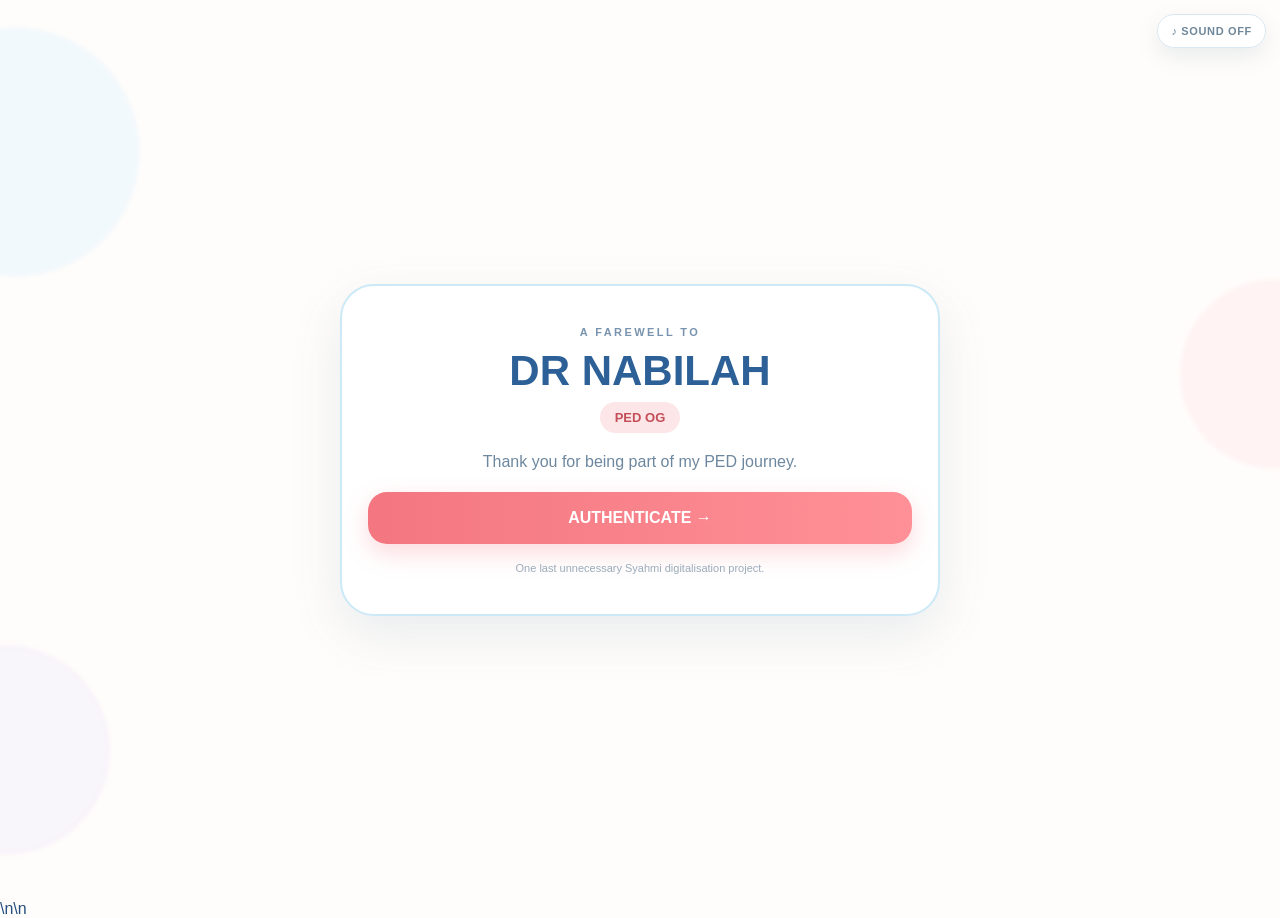
==== commit 42b12084: "Add interactive sound demo to farewell preview" ====
--- a/preview-7f3a.html
+++ b/preview-7f3a.html
@@ -5,7 +5,7 @@
 <meta name="theme-color" content="#fffdfb"><title>Dr Nabilah — One Last Webapp</title>
 <link rel="stylesheet" href="gift.css">
 </head>
-<body>
+<body><button class="sound-toggle" id="soundToggle" onclick="toggleSound()" aria-label="Toggle sound">♪ SOUND OFF</button>
 <div class="bg"><div class="orb o1"></div><div class="orb o2"></div><div class="orb o3"></div></div>
 <div class="wrap">
 <section class="hero"><div class="hero-card">
@@ -81,11 +81,70 @@
 
 <script>
 const q='“syahmi, chill2 dulu.. belajar clinical management dulu hahaha”';let typed=false;
-function enterStory(){const s=document.getElementById('story');s.classList.add('show');setTimeout(()=>{s.scrollIntoView({behavior:'smooth'});observe()},100)}
+function enterStory(){playChime();const s=document.getElementById('story');s.classList.add('show');setTimeout(()=>{s.scrollIntoView({behavior:'smooth'});observe()},100)}
 function observe(){const io=new IntersectionObserver(es=>es.forEach(e=>{if(e.isIntersecting){e.target.classList.add('visible');if(e.target.contains(document.getElementById('quote'))&&!typed){typed=true;typeQuote()}}}),{threshold:.14});document.querySelectorAll('.reveal').forEach(x=>io.observe(x))}
 function typeQuote(){const el=document.getElementById('typed'),box=document.getElementById('quote');box.classList.add('typing');let i=0;(function tick(){el.textContent=q.slice(0,i++);if(i<=q.length)setTimeout(tick,27);else document.getElementById('cursor').style.display='none'})()}
-function openGift(id){document.querySelectorAll('.drawer').forEach(x=>{if(x.id!=='gift-'+id)x.classList.remove('open')});const d=document.getElementById('gift-'+id);d.classList.toggle('open');if(d.classList.contains('open'))setTimeout(()=>d.scrollIntoView({behavior:'smooth',block:'center'}),80)}
-function showFinale(){const f=document.getElementById('finale');f.classList.add('show');f.setAttribute('aria-hidden','false');document.body.style.overflow='hidden';f.scrollTop=0}
+let activeGift=null,startY=0,dragging=false;
+function openGift(id){playUnlock();
+  document.querySelectorAll('.drawer').forEach(x=>x.classList.remove('open'));
+  const d=document.getElementById('gift-'+id);
+  activeGift=d;
+  d.classList.add('open');
+  document.getElementById('sheetBackdrop').classList.add('show');
+  document.body.classList.add('sheet-open');
+  d.scrollTop=0;
+}
+function closeGift(){
+  if(activeGift)activeGift.classList.remove('open');
+  activeGift=null;
+  document.getElementById('sheetBackdrop').classList.remove('show');
+  document.body.classList.remove('sheet-open');
+}
+document.querySelectorAll('.drawer').forEach(d=>{
+  d.addEventListener('touchstart',e=>{
+    if(d.scrollTop===0){startY=e.touches[0].clientY;dragging=true}
+  },{passive:true});
+  d.addEventListener('touchmove',e=>{
+    if(!dragging)return;
+    const dy=e.touches[0].clientY-startY;
+    if(dy>0)d.style.transform='translate(-50%,'+Math.min(dy,180)+'px)';
+  },{passive:true});
+  d.addEventListener('touchend',e=>{
+    if(!dragging)return;
+    const moved=e.changedTouches[0].clientY-startY;
+    d.style.transform='';
+    dragging=false;
+    if(moved>95)closeGift();
+  },{passive:true});
+});
+function showFinale(){playFinale();const f=document.getElementById('finale');f.classList.add('show');f.setAttribute('aria-hidden','false');document.body.style.overflow='hidden';f.scrollTop=0}
 function closeFinale(){const f=document.getElementById('finale');f.classList.remove('show');f.setAttribute('aria-hidden','true');document.body.style.overflow=''}
+
+let audioCtx=null,soundOn=false,ambientNodes=[];
+function getAudio(){if(!audioCtx)audioCtx=new (window.AudioContext||window.webkitAudioContext)();return audioCtx}
+function tone(freq,start,dur,vol,type='sine'){
+ if(!soundOn)return;
+ const a=getAudio(),o=a.createOscillator(),g=a.createGain();
+ o.type=type;o.frequency.value=freq;
+ g.gain.setValueAtTime(0,a.currentTime+start);
+ g.gain.linearRampToValueAtTime(vol,a.currentTime+start+.02);
+ g.gain.exponentialRampToValueAtTime(.0001,a.currentTime+start+dur);
+ o.connect(g).connect(a.destination);o.start(a.currentTime+start);o.stop(a.currentTime+start+dur+.05);
+}
+function playChime(){tone(523.25,0,.45,.035);tone(659.25,.12,.5,.03);tone(783.99,.24,.65,.026)}
+function playUnlock(){tone(659.25,0,.22,.022);tone(880,.08,.32,.018)}
+function playFinale(){
+ if(!soundOn)return;
+ const notes=[261.63,329.63,392,523.25,392,329.63];
+ notes.forEach((n,i)=>tone(n,i*.48,.9,.012,'sine'));
+ setTimeout(()=>{if(soundOn){tone(261.63,0,2.4,.009);tone(392,0,2.4,.007)}},2600);
+}
+function toggleSound(){
+ soundOn=!soundOn;
+ const b=document.getElementById('soundToggle');
+ b.textContent=soundOn?'♪ SOUND ON':'♪ SOUND OFF';
+ b.classList.toggle('on',soundOn);
+ if(soundOn){const a=getAudio();if(a.state==='suspended')a.resume();playChime()}
+}
 </script>
 </body></html>
--- a/gift.css
+++ b/gift.css
@@ -19,3 +19,6 @@
 .drawer h3{padding-right:38px}
 body.sheet-open{overflow:hidden}
 @media(min-width:700px){.drawer{bottom:22px;border-bottom:1px solid var(--line);border-radius:28px;max-height:76svh}.sheet-backdrop{background:rgba(31,55,79,.22)}}
+
+.sound-toggle{position:fixed;z-index:70;top:calc(14px + env(safe-area-inset-top));right:14px;border:1px solid #d8e7f1;border-radius:999px;padding:10px 13px;background:rgba(255,255,255,.88);backdrop-filter:blur(10px);-webkit-backdrop-filter:blur(10px);color:#6f879a;font-size:11px;font-weight:850;letter-spacing:.06em;box-shadow:0 8px 22px rgba(66,103,132,.12);cursor:pointer;transition:.2s ease}
+.sound-toggle.on{background:#eefaf8;color:#3b8f8c;border-color:#bfe9e5}
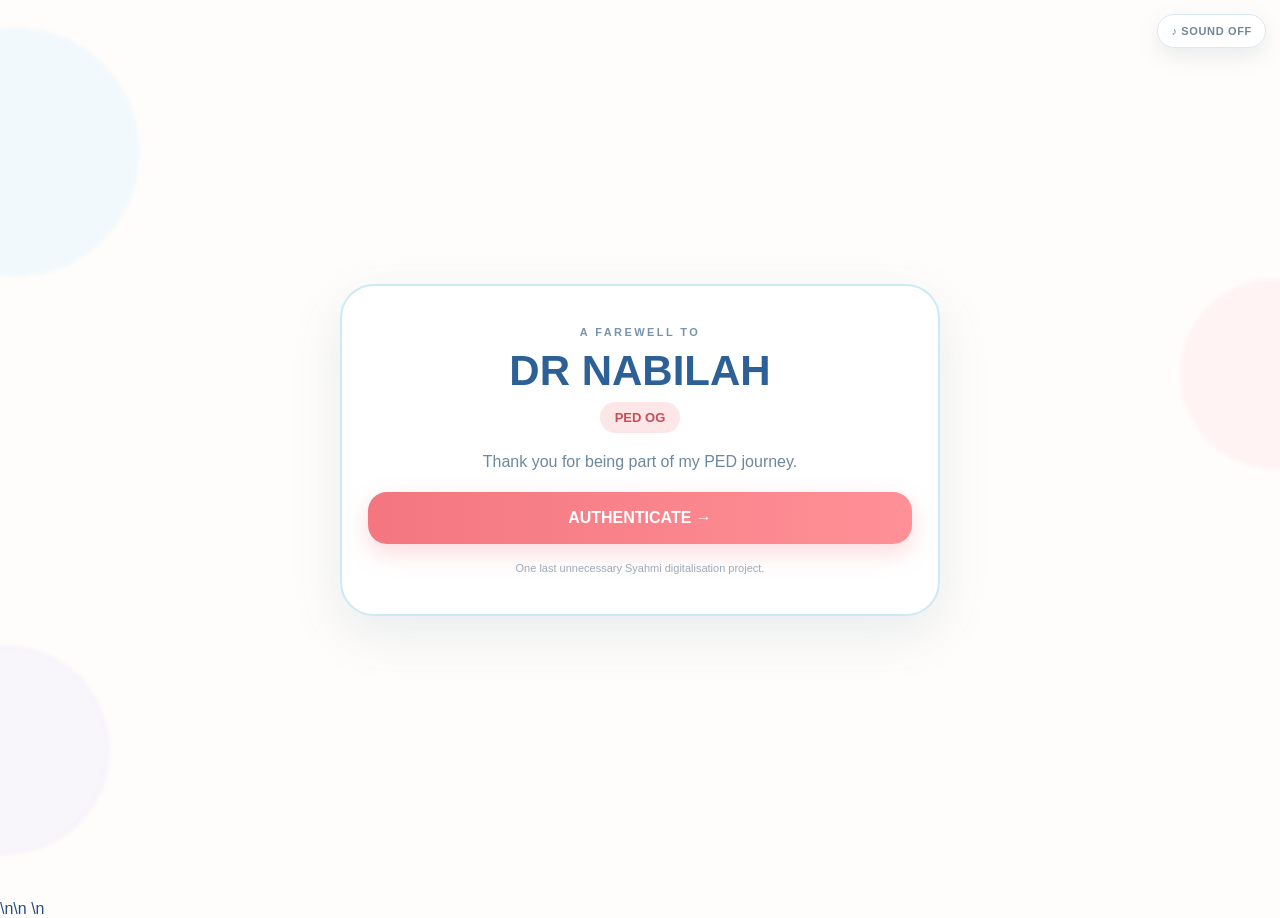
==== commit fd696c30: "Restore full searchable 100-site Internet Drawer" ====
--- a/preview-7f3a.html
+++ b/preview-7f3a.html
@@ -32,7 +32,7 @@
 <div class="gift-grid">
 <button class="gift-card" onclick="openGift('study')"><div class="gift-icon">📚</div><div class="gift-title">For studying</div><div class="gift-sub">A Claude-ready prompt pack for the next chapter.</div></button>
 <button class="gift-card" onclick="openGift('rough')"><div class="gift-icon">☁️</div><div class="gift-title">For rough days</div><div class="gift-sub">Something small to reopen when the day feels heavy.</div></button>
-<button class="gift-card" onclick="openGift('ped')"><div class="gift-icon">📱</div><div class="gift-title">For remembering PED</div><div class="gift-sub">A little phone keepsake you can save.</div></button>
+<button class="gift-card" onclick="openGift('web')"><div class="gift-icon">🌐</div><div class="gift-title">Powerful websites</div><div class="gift-sub">A tiny internet drawer of sites worth knowing.</div></button>
 <button class="gift-card" onclick="openGift('pro')"><div class="gift-icon">🧪</div><div class="gift-title">For procrastinating</div><div class="gift-sub">A completely unnecessary app approval system.</div></button>
 </div>
 
@@ -50,9 +50,25 @@
 <p>Sometimes getting through the day is enough. The rest can wait until tomorrow.</p>
 </div></div>
 
-<div class="drawer" id="gift-ped"><div class="drawer-handle"></div><button class="drawer-close" onclick="closeGift()" aria-label="Close">×</button><h3>A tiny PED keepsake</h3><p>A simple phone wallpaper for the next chapter.</p>
-<div class="wallpaper-preview"><div><strong>DR NABILAH</strong><br><small>PED OG</small><br><br>New chapter.<br>Same impact.<br><br><small>PED HTA</small></div></div>
-<a href="dr-nabilah-wallpaper.svg" download="dr-nabilah-ped-og-wallpaper.svg"><button class="smallbtn">SAVE WALLPAPER</button></a>
+<div class="drawer" id="gift-web"><div class="drawer-handle"></div><button class="drawer-close" onclick="closeGift()" aria-label="Close">×</button>
+<h3>🌐 Powerful Websites</h3>
+<p>Your full Internet Drawer — <strong>100 websites</strong> worth knowing, ranging from genuinely useful to completely unnecessary.</p>
+
+<div class="catalog-toolbar">
+  <input id="webSearch" class="web-search" type="search" placeholder="Search all 100…" oninput="renderCatalog()" autocomplete="off">
+  <div class="catalog-meta"><span>Browse the catalogue</span><strong id="catalogCount">100 / 100</strong></div>
+  <div class="filter-row" id="categoryFilters"></div>
+</div>
+
+<div class="featured-title">FEATURED PICKS</div>
+<div class="featured-list" id="featuredWebsites"></div>
+
+<button class="web-random" onclick="surpriseWebsite()">🎲 SURPRISE ME</button>
+<div class="web-pick" id="webPick"></div>
+
+<div class="catalog-divider"></div>
+<div class="featured-title">ALL 100</div>
+<div class="catalog-list" id="catalogList"></div>
 </div>
 
 <div class="drawer" id="gift-pro"><div class="drawer-handle"></div><button class="drawer-close" onclick="closeGift()" aria-label="Close">×</button><h3>Syahmi App Approval System™</h3><div class="lab"><p>Proposed intervention:</p><strong>Build another unnecessary webapp</strong><br><br>
@@ -79,7 +95,7 @@
 <button class="close-finale" onclick="closeFinale()">← back to the gifts</button>
 </div></section>
 
-<script>
+<script src="websites.js"></script>\n<script>
 const q='“syahmi, chill2 dulu.. belajar clinical management dulu hahaha”';let typed=false;
 function enterStory(){playChime();const s=document.getElementById('story');s.classList.add('show');setTimeout(()=>{s.scrollIntoView({behavior:'smooth'});observe()},100)}
 function observe(){const io=new IntersectionObserver(es=>es.forEach(e=>{if(e.isIntersecting){e.target.classList.add('visible');if(e.target.contains(document.getElementById('quote'))&&!typed){typed=true;typeQuote()}}}),{threshold:.14});document.querySelectorAll('.reveal').forEach(x=>io.observe(x))}
@@ -117,6 +133,22 @@
     if(moved>95)closeGift();
   },{passive:true});
 });
+function pickWebsite(){
+ const picks=[
+  ['Krea','https://www.krea.ai/','Make something unnecessarily pretty with AI.'],
+  ['Palette.fm','https://palette.fm/','Bring an old black-and-white photo back to colour.'],
+  ['A Soft Murmur','https://asoftmurmur.com/','Build your ideal rain/thunder/focus soundscape.'],
+  ['Stellarium Web','https://stellarium-web.org/','Point a browser planetarium at tonight’s sky.'],
+  ['Google Arts & Culture','https://artsandculture.google.com/','Fall into a museum rabbit hole from your phone.'],
+  ['Ncase','https://ncase.me/','Interactive explainers that are much better than they need to be.'],
+  ['Chrome Music Lab','https://musiclab.chromeexperiments.com/','Waste five minutes making sounds. Possibly more.'],
+  ['The Useless Web','https://theuselessweb.com/','No clinical indication whatsoever.']
+ ];
+ const p=picks[Math.floor(Math.random()*picks.length)];
+ const box=document.getElementById('webPick');
+ box.innerHTML='<strong>'+p[0]+'</strong><br>'+p[2]+'<br><a href="'+p[1]+'" target="_blank" rel="noopener">OPEN WEBSITE →</a>';
+ box.classList.add('show');
+}
 function showFinale(){playFinale();const f=document.getElementById('finale');f.classList.add('show');f.setAttribute('aria-hidden','false');document.body.style.overflow='hidden';f.scrollTop=0}
 function closeFinale(){const f=document.getElementById('finale');f.classList.remove('show');f.setAttribute('aria-hidden','true');document.body.style.overflow=''}
 
--- a/gift.css
+++ b/gift.css
@@ -22,3 +22,39 @@
 
 .sound-toggle{position:fixed;z-index:70;top:calc(14px + env(safe-area-inset-top));right:14px;border:1px solid #d8e7f1;border-radius:999px;padding:10px 13px;background:rgba(255,255,255,.88);backdrop-filter:blur(10px);-webkit-backdrop-filter:blur(10px);color:#6f879a;font-size:11px;font-weight:850;letter-spacing:.06em;box-shadow:0 8px 22px rgba(66,103,132,.12);cursor:pointer;transition:.2s ease}
 .sound-toggle.on{background:#eefaf8;color:#3b8f8c;border-color:#bfe9e5}
+
+/* Powerful Websites drawer */
+.web-list{display:grid;gap:10px;margin-top:16px}
+.web-item{display:block;text-decoration:none;border:1px solid #dfeaf2;border-radius:18px;padding:15px;background:#fbfdff;color:#355f84;transition:transform .18s ease,box-shadow .18s ease}
+.web-item:active{transform:scale(.985)}
+.web-top{display:flex;align-items:center;justify-content:space-between;gap:10px}
+.web-name{font-weight:900;color:#2f6091}
+.web-badge{font-size:10px;font-weight:900;letter-spacing:.06em;padding:5px 8px;border-radius:999px;background:#eef6fb;color:#5f809a;white-space:nowrap}
+.web-desc{font-size:13px;line-height:1.45;color:#6d8396;margin-top:5px}
+.web-random{margin-top:14px;border:0;border-radius:15px;padding:12px 14px;width:100%;background:#315f8c;color:white;font-weight:850;cursor:pointer}
+.web-pick{margin-top:12px;padding:13px;border-radius:15px;background:#fff7dc;color:#5b6f7f;font-size:13px;line-height:1.45;display:none}
+.web-pick.show{display:block}
+
+/* Full Internet Drawer catalogue */
+.catalog-toolbar{position:sticky;top:0;z-index:3;background:linear-gradient(#fff 82%,rgba(255,255,255,.92));padding:2px 0 12px}
+.web-search{width:100%;border:1px solid #dce9f2;border-radius:15px;padding:13px 14px;background:#f9fcfe;color:#315f8b;font-size:14px;outline:none}
+.web-search:focus{border-color:#9fd4e7;box-shadow:0 0 0 3px rgba(126,197,224,.14)}
+.catalog-meta{display:flex;align-items:center;justify-content:space-between;gap:12px;margin:12px 0 8px;font-size:12px;color:#7890a3}
+.filter-row{display:flex;gap:8px;overflow-x:auto;padding:3px 0 7px;scrollbar-width:none}
+.filter-row::-webkit-scrollbar{display:none}
+.filter-chip{border:1px solid #dce8f0;background:#fff;color:#68839a;border-radius:999px;padding:8px 11px;font-size:11px;font-weight:800;white-space:nowrap;cursor:pointer}
+.filter-chip.active{background:#315f8c;color:#fff;border-color:#315f8c}
+.featured-title{font-size:11px;letter-spacing:.13em;font-weight:900;color:#7d95a8;margin:18px 0 9px}
+.catalog-list,.featured-list{display:grid;gap:9px}
+.catalog-card{display:grid;grid-template-columns:auto 1fr auto;align-items:start;gap:10px;text-decoration:none;padding:13px;border:1px solid #e0ebf2;border-radius:17px;background:#fbfdff;color:#315f8b;transition:.18s ease}
+.catalog-card:active{transform:scale(.988)}
+.featured-list .catalog-card{background:linear-gradient(135deg,#f1faff,#fff8f8)}
+.catalog-num{font-size:10px;font-weight:900;color:#9aabba;padding-top:3px}
+.catalog-head{display:flex;align-items:center;justify-content:space-between;gap:8px}
+.catalog-name{font-weight:900;color:#2f6091}
+.catalog-desc{font-size:12.5px;line-height:1.42;color:#6c8396;margin-top:4px}
+.catalog-cat{font-size:10.5px;color:#879baa;margin-top:7px}
+.catalog-arrow{font-size:16px;color:#9fb0bd}
+.catalog-divider{height:1px;background:#e8eff4;margin:18px 0}
+.surprise-label{font-size:10px;letter-spacing:.12em;font-weight:900;color:#a18126;margin-bottom:5px}
+.web-pick a{display:inline-block;margin-top:7px;color:#315f8c;font-weight:900;text-decoration:none}
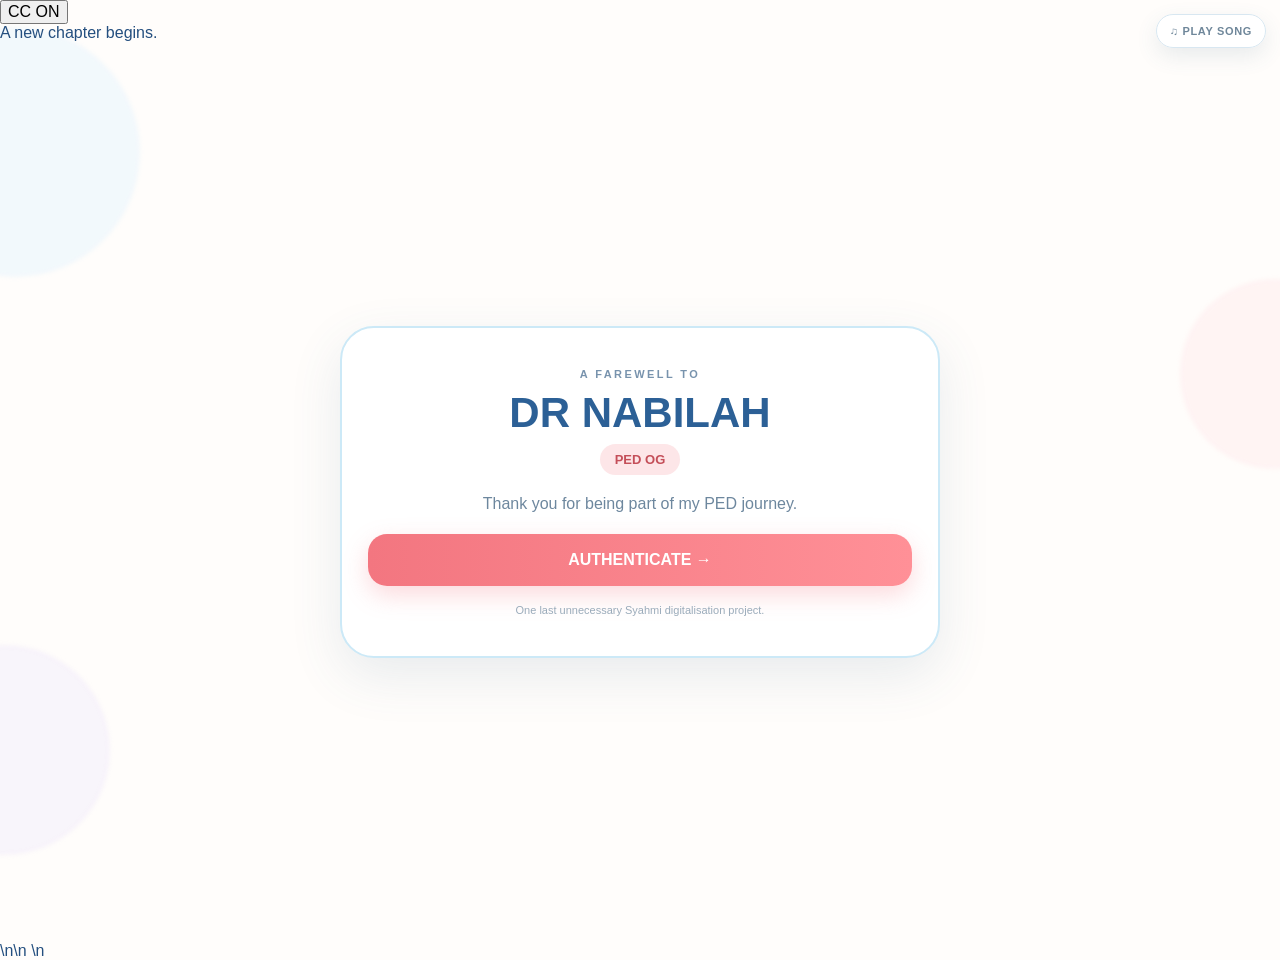
==== commit 37f9ec96: "Add background song player and timed farewell captions" ====
--- a/preview-7f3a.html
+++ b/preview-7f3a.html
@@ -5,7 +5,7 @@
 <meta name="theme-color" content="#fffdfb"><title>Dr Nabilah — One Last Webapp</title>
 <link rel="stylesheet" href="gift.css">
 </head>
-<body><button class="sound-toggle" id="soundToggle" onclick="toggleSound()" aria-label="Toggle sound">♪ SOUND OFF</button>
+<body><div class="music-control"><button class="sound-toggle" id="soundToggle" onclick="toggleSong()" aria-label="Play or pause background song">♫ PLAY SONG</button><button class="captions-toggle" id="captionsToggle" onclick="toggleCaptions()" aria-label="Toggle farewell captions">CC ON</button></div><audio id="journeySong" preload="metadata" src="Where_Great_Journeys_Begin.m4a" loop></audio><div class="lyric-bar" id="lyricBar" aria-live="off"><span id="lyricText">A new chapter begins.</span></div>
 <div class="bg"><div class="orb o1"></div><div class="orb o2"></div><div class="orb o3"></div></div>
 <div class="wrap">
 <section class="hero"><div class="hero-card">
@@ -97,11 +97,11 @@
 
 <script src="websites.js"></script>\n<script>
 const q='“syahmi, chill2 dulu.. belajar clinical management dulu hahaha”';let typed=false;
-function enterStory(){playChime();const s=document.getElementById('story');s.classList.add('show');setTimeout(()=>{s.scrollIntoView({behavior:'smooth'});observe()},100)}
+function enterStory(){startSong();const s=document.getElementById('story');s.classList.add('show');setTimeout(()=>{s.scrollIntoView({behavior:'smooth'});observe()},100)}
 function observe(){const io=new IntersectionObserver(es=>es.forEach(e=>{if(e.isIntersecting){e.target.classList.add('visible');if(e.target.contains(document.getElementById('quote'))&&!typed){typed=true;typeQuote()}}}),{threshold:.14});document.querySelectorAll('.reveal').forEach(x=>io.observe(x))}
 function typeQuote(){const el=document.getElementById('typed'),box=document.getElementById('quote');box.classList.add('typing');let i=0;(function tick(){el.textContent=q.slice(0,i++);if(i<=q.length)setTimeout(tick,27);else document.getElementById('cursor').style.display='none'})()}
 let activeGift=null,startY=0,dragging=false;
-function openGift(id){playUnlock();
+function openGift(id){
   document.querySelectorAll('.drawer').forEach(x=>x.classList.remove('open'));
   const d=document.getElementById('gift-'+id);
   activeGift=d;
@@ -149,34 +149,46 @@
  box.innerHTML='<strong>'+p[0]+'</strong><br>'+p[2]+'<br><a href="'+p[1]+'" target="_blank" rel="noopener">OPEN WEBSITE →</a>';
  box.classList.add('show');
 }
-function showFinale(){playFinale();const f=document.getElementById('finale');f.classList.add('show');f.setAttribute('aria-hidden','false');document.body.style.overflow='hidden';f.scrollTop=0}
+function showFinale(){const f=document.getElementById('finale');f.classList.add('show');f.setAttribute('aria-hidden','false');document.body.style.overflow='hidden';f.scrollTop=0}
 function closeFinale(){const f=document.getElementById('finale');f.classList.remove('show');f.setAttribute('aria-hidden','true');document.body.style.overflow=''}
 
-let audioCtx=null,soundOn=false,ambientNodes=[];
-function getAudio(){if(!audioCtx)audioCtx=new (window.AudioContext||window.webkitAudioContext)();return audioCtx}
-function tone(freq,start,dur,vol,type='sine'){
- if(!soundOn)return;
- const a=getAudio(),o=a.createOscillator(),g=a.createGain();
- o.type=type;o.frequency.value=freq;
- g.gain.setValueAtTime(0,a.currentTime+start);
- g.gain.linearRampToValueAtTime(vol,a.currentTime+start+.02);
- g.gain.exponentialRampToValueAtTime(.0001,a.currentTime+start+dur);
- o.connect(g).connect(a.destination);o.start(a.currentTime+start);o.stop(a.currentTime+start+dur+.05);
+let captionsOn=true;
+const farewellCaptions=[
+[0,'Where great journeys begin.'],
+[12,'Okay Dr, last webapp. Promise.'],
+[27,'“Syahmi, chill2 dulu…”'],
+[42,'Some advice stays with you.'],
+[58,'Thank you for answering all my random questions.'],
+[73,'And entertaining all the unnecessary apps.'],
+[88,'For noticing when I was having a difficult time.'],
+[104,'For asking if I was okay.'],
+[119,'For listening.'],
+[135,'For helping me find my feet in PED.'],
+[153,'All the best for your studies, Dr Nabilah.'],
+[168,'New chapter. You’ll be missed here.']
+];
+const song=document.getElementById('journeySong');
+function syncCaption(){
+ if(!captionsOn)return;
+ const t=song.currentTime;
+ const line=farewellCaptions.filter(c=>c[0]<=t).slice(-1)[0]||farewellCaptions[0];
+ const el=document.getElementById('lyricText');
+ if(el.textContent!==line[1]){el.classList.remove('caption-in');void el.offsetWidth;el.textContent=line[1];el.classList.add('caption-in');}
 }
-function playChime(){tone(523.25,0,.45,.035);tone(659.25,.12,.5,.03);tone(783.99,.24,.65,.026)}
-function playUnlock(){tone(659.25,0,.22,.022);tone(880,.08,.32,.018)}
-function playFinale(){
- if(!soundOn)return;
- const notes=[261.63,329.63,392,523.25,392,329.63];
- notes.forEach((n,i)=>tone(n,i*.48,.9,.012,'sine'));
- setTimeout(()=>{if(soundOn){tone(261.63,0,2.4,.009);tone(392,0,2.4,.007)}},2600);
+function updateSongButton(){
+ const b=document.getElementById('soundToggle');
+ b.textContent=song.paused?'♫ PLAY SONG':'Ⅱ PAUSE SONG';
+ b.classList.toggle('on',!song.paused);
+ document.getElementById('lyricBar').classList.toggle('visible',captionsOn&&!song.paused);
 }
-function toggleSound(){
- soundOn=!soundOn;
- const b=document.getElementById('soundToggle');
- b.textContent=soundOn?'♪ SOUND ON':'♪ SOUND OFF';
- b.classList.toggle('on',soundOn);
- if(soundOn){const a=getAudio();if(a.state==='suspended')a.resume();playChime()}
+async function startSong(){
+ try{await song.play();updateSongButton();syncCaption()}
+ catch(e){document.getElementById('soundToggle').textContent='♫ PLAY SONG'}
 }
+function toggleSong(){if(song.paused)startSong();else{song.pause();updateSongButton()}}
+function toggleCaptions(){captionsOn=!captionsOn;document.getElementById('captionsToggle').textContent=captionsOn?'CC ON':'CC OFF';updateSongButton()}
+song.addEventListener('timeupdate',syncCaption);
+song.addEventListener('play',updateSongButton);
+song.addEventListener('pause',updateSongButton);
 </script>
 </body></html>
